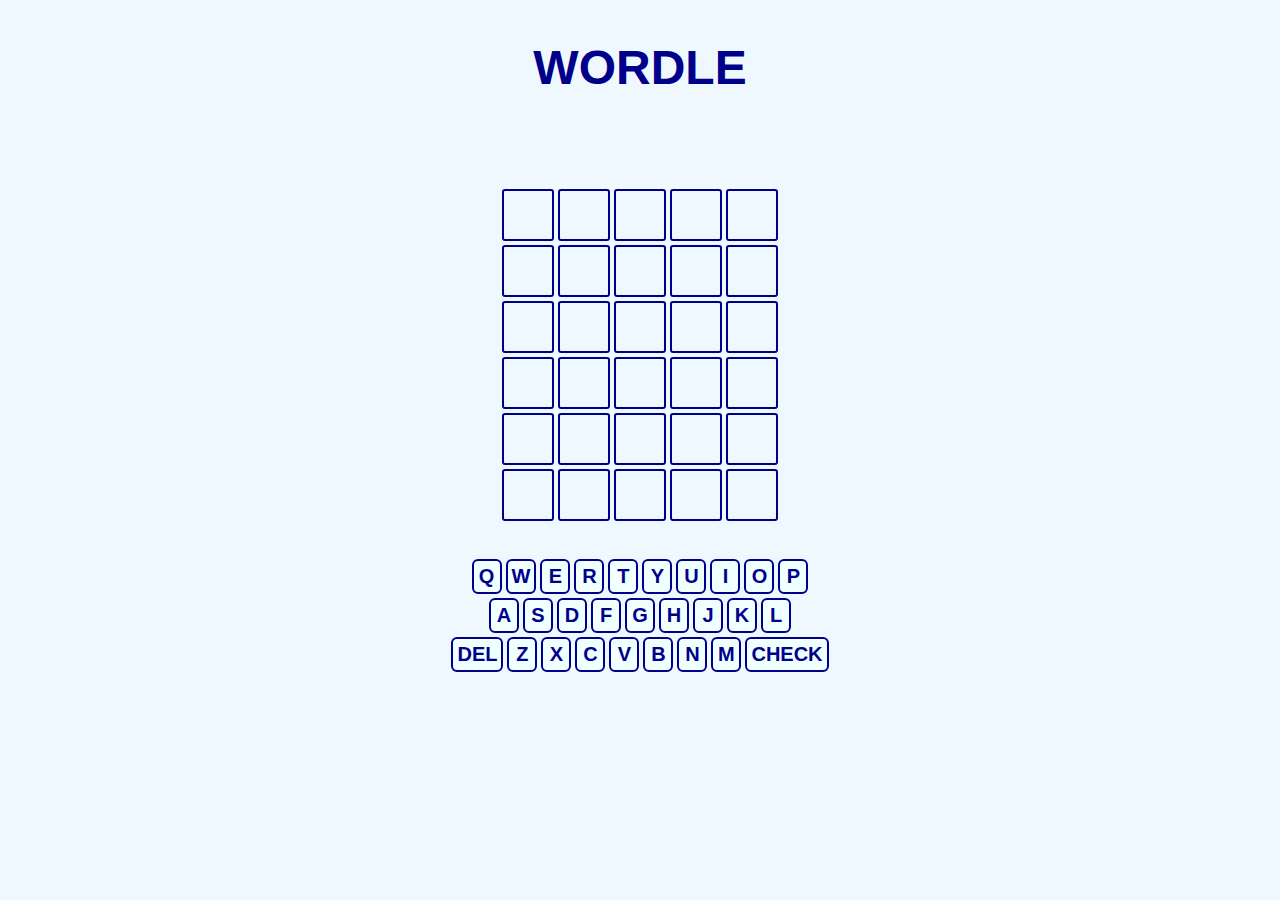
==== index.html @ 443fb84d "README." ====
<!DOCTYPE html>
<html lang="en">

<head>
    <meta charset="UTF-8">
    <meta name="viewport" content="width=device-width, initial-scale=1.0">
    <meta http-equiv="X-UA-Compatible" content="ie=edge">
    <title>Wordle</title>
    <link rel="stylesheet" href="style.css">
    <script src="wordlist.js"></script>
    <script src="script.js" defer></script>
</head>

<body>
    <h1>WORDLE</h1>
    <h3 id="errorMsg"></h3>
    <div id="userAttempts"> </div>
    <div class="keyboard" id="keyboard-cont">
        <div class="first-row">
            <button class="key">Q</button>
            <button class="key">W</button>
            <button class="key">E</button>
            <button class="key">R</button>
            <button class="key">T</button>
            <button class="key">Y</button>
            <button class="key">U</button>
            <button class="key">I</button>
            <button class="key">O</button>
            <button class="key">P</button>
        </div>
        <div class="second-row">
            <button class="key">A</button>
            <button class="key">S</button>
            <button class="key">D</button>
            <button class="key">F</button>
            <button class="key">G</button>
            <button class="key">H</button>
            <button class="key">J</button>
            <button class="key">K</button>
            <button class="key">L</button>
        </div>
        <div class="third-row">
            <button class="key" >DEL</button>
            <button class="key">Z</button>
            <button class="key">X</button>
            <button class="key">C</button>
            <button class="key">V</button>
            <button class="key">B</button>
            <button class="key">N</button>
            <button class="key">M</button>
            <button id="guess">CHECK</button>
        </div>
    </div>
</body>

</html>
---- style.css ----
body {
    display: flex;
    flex-direction: column;
    font-family: Arial, Helvetica, sans-serif; 
    background-color: aliceblue;
}

h1 {
    display: flex;
    justify-content: center;
    color: darkblue;
    font-size: 48px;
    
}
h2 {
    color: darkblue;
    font-size: 24px;
}
p {
    color: darkblue;
    font-size: 36px;
}
#errorMsg {
    display: flex;
    justify-content: center;
    margin: 20px;
}

#userAttempts {
    display: flex;
    align-items: center;
    flex-direction: column;
    margin-top: 20px;
    margin-bottom: 20px;
}
.wordRow {
    display: flex;      
}
#keyboard-cont {
    margin: 16px 0;
    display: flex;
    flex-direction: column;
    align-items: center;
}
#keyboard-cont div {
    display: flex;
}
.letterBox {
    display: flex;
    justify-content: center;
    align-items: center;
    border: 2px solid darkblue;
    border-radius: 3px;
    margin: 2px;
    font-size: 40px;
    font-weight: 700;
    height: 48px;
    width: 48px;
}
  
.second-row {
    margin: 4px 0;
}
.key, #guess {
    font-size: 20px;
    font-weight: 700;
    justify-content: center;
    padding: 4px;
    margin: 0 2px;
    display: flex;
    min-width: 30px;
    color: darkblue;
    background-color: azure;
    border-radius: 6px;
    border: 2px solid darkblue;
}
.rightPlace {
    background-color: darkblue;
    border: 2px solid darkblue;
    color: white;
}
.rightPlace > p {
    color: white;
}
.wrongPlace {
    background-color: goldenrod ;
    border: 2px solid goldenrod;
    color: white;
}
.wrongPlace > p {
    color: white;
}
.notFound {
    background-color: lightgray;
    border: 2px solid lightgray;
    color: white;
}
.notFound > p{
    color: white;
}
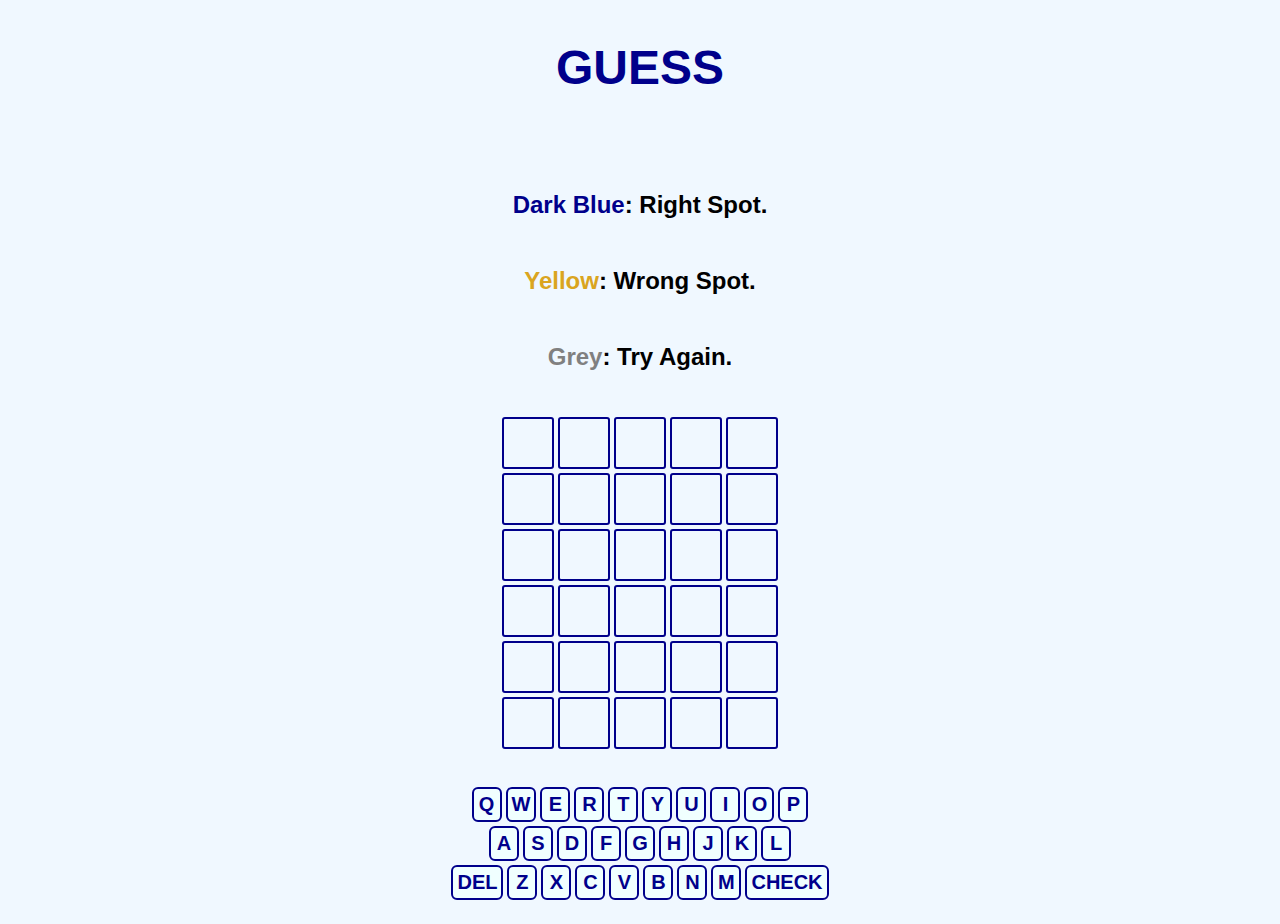
==== commit 5e8c0a1d: "intro and reset button" ====
--- a/index.html
+++ b/index.html
@@ -12,8 +12,11 @@
 </head>
 
 <body>
-    <h1>WORDLE</h1>
+    <h1>GUESS</h1>
     <h3 id="errorMsg"></h3>
+    <h3 class="intro"><span style="color: darkblue;">Dark Blue</span>: Right Spot.</h3>
+    <h3 class="intro"><span style="color: goldenrod;">Yellow</span>: Wrong Spot.</h3>
+    <h3 class="intro"><span style="color: grey;">Grey</span>: Try Again.</h3>
     <div id="userAttempts"> </div>
     <div class="keyboard" id="keyboard-cont">
         <div class="first-row">
--- a/style.css
+++ b/style.css
@@ -12,9 +12,12 @@
     font-size: 48px;
     
 }
-h2 {
-    color: darkblue;
+h3 {
+    display: flex;
+    color: black;
     font-size: 24px;
+    justify-content: center;
+    margin: none;
 }
 p {
     color: darkblue;
@@ -97,4 +100,11 @@
 }
 .notFound > p{
     color: white;
+}
+#tryAgain {
+    display: flex;
+    margin-bottom: 20px;
+    background-color: darkblue;
+    color: white;
+    width: 300px;
 }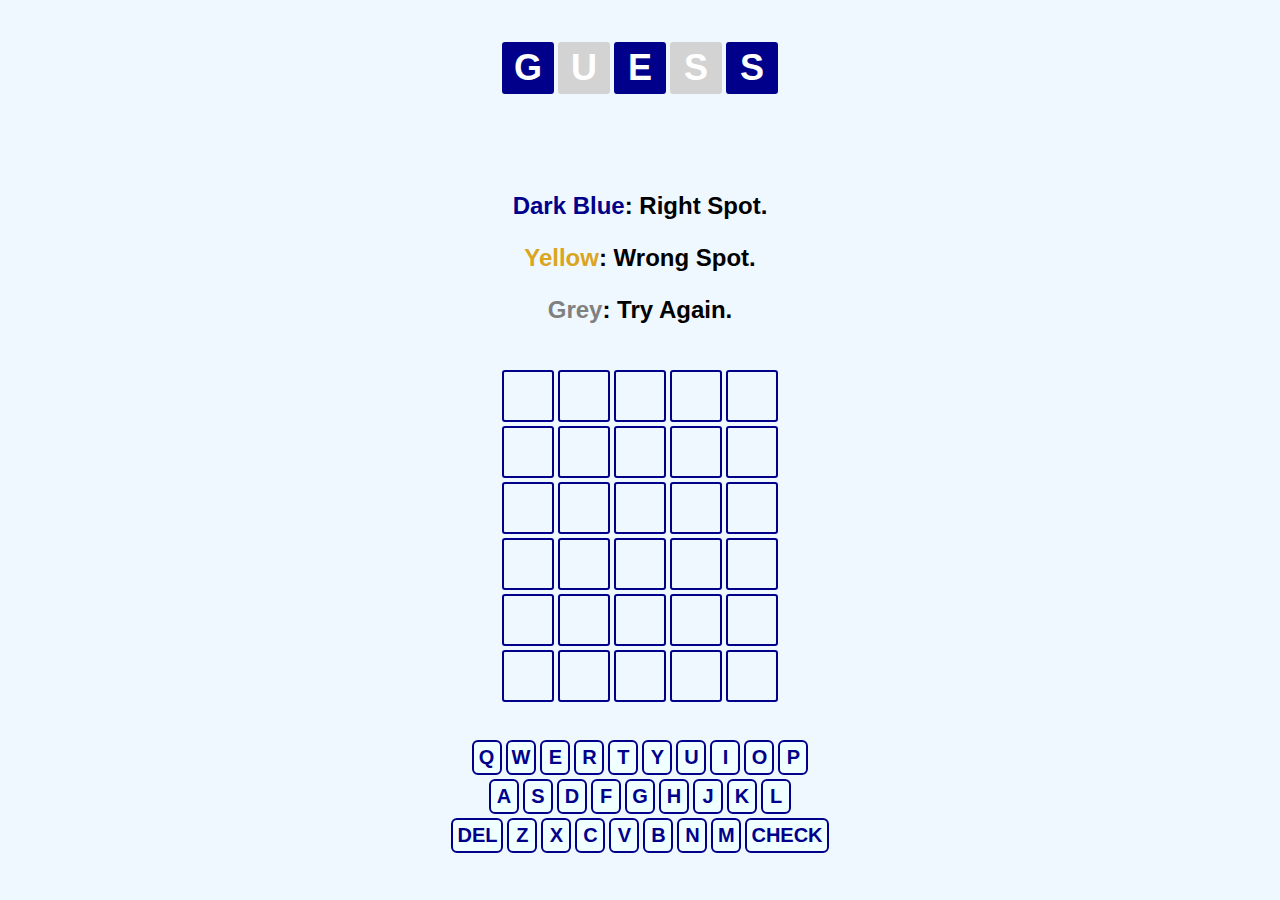
==== commit ed6cd9f7: "title colour change" ====
--- a/index.html
+++ b/index.html
@@ -12,12 +12,14 @@
 </head>
 
 <body>
-    <h1>GUESS</h1>
+    <h1 id="title"></h1>
     <h3 id="errorMsg"></h3>
-    <h3 class="intro"><span style="color: darkblue;">Dark Blue</span>: Right Spot.</h3>
-    <h3 class="intro"><span style="color: goldenrod;">Yellow</span>: Wrong Spot.</h3>
-    <h3 class="intro"><span style="color: grey;">Grey</span>: Try Again.</h3>
-    <div id="userAttempts"> </div>
+    <div id="intro">
+    <h3 class="intros"><span style="color: darkblue;">Dark Blue</span>: Right Spot.</h3>
+    <h3 class="intros"><span style="color: goldenrod;">Yellow</span>: Wrong Spot.</h3>
+    <h3 class="intros"><span style="color: grey;">Grey</span>: Try Again.</h3>
+    </div>
+    <div id="userAttempts"></div>
     <div class="keyboard" id="keyboard-cont">
         <div class="first-row">
             <button class="key">Q</button>
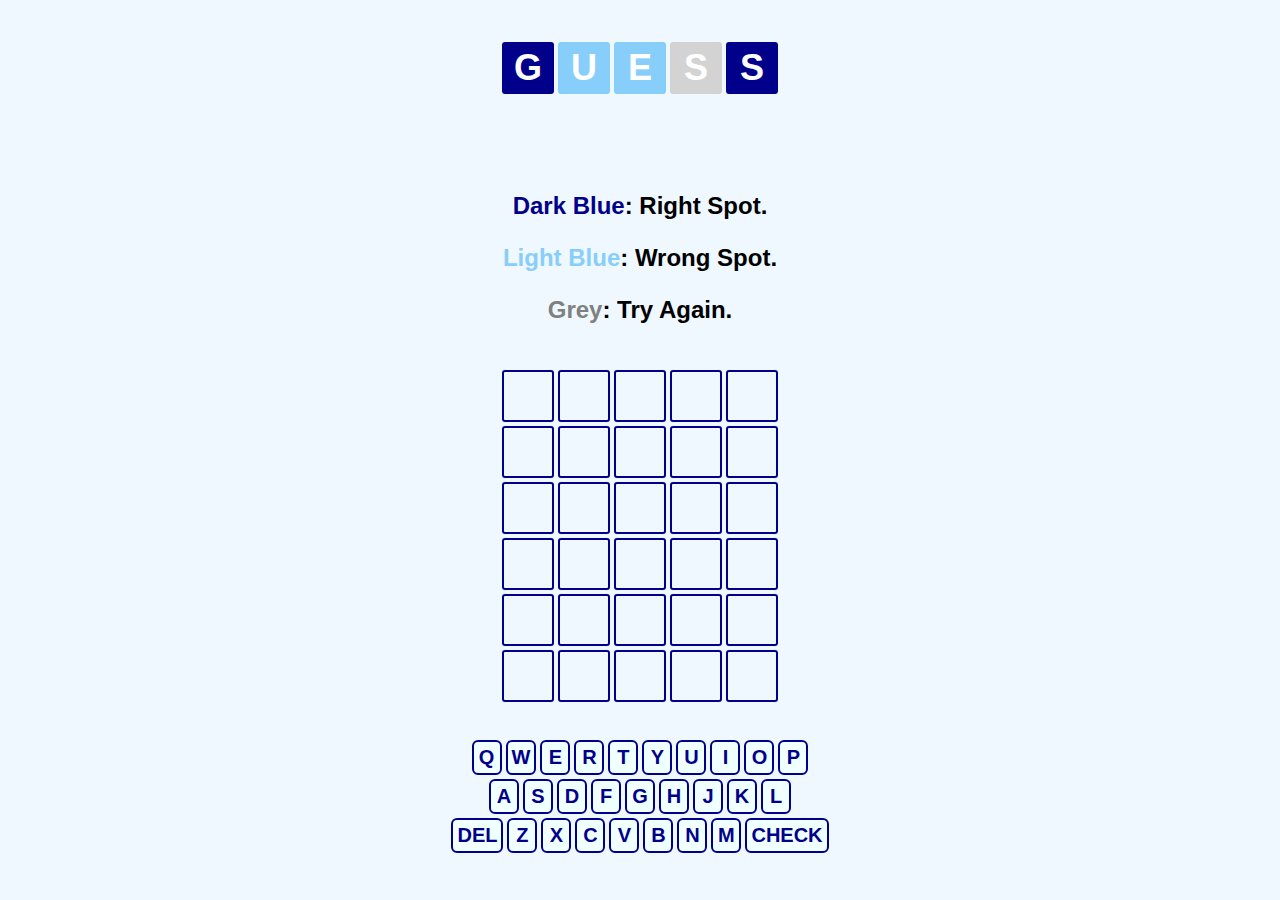
==== commit 6a66ecbd: "colour change" ====
--- a/index.html
+++ b/index.html
@@ -16,7 +16,7 @@
     <h3 id="errorMsg"></h3>
     <div id="intro">
     <h3 class="intros"><span style="color: darkblue;">Dark Blue</span>: Right Spot.</h3>
-    <h3 class="intros"><span style="color: goldenrod;">Yellow</span>: Wrong Spot.</h3>
+    <h3 class="intros"><span style="color: lightskyblue;">Light Blue</span>: Wrong Spot.</h3>
     <h3 class="intros"><span style="color: grey;">Grey</span>: Try Again.</h3>
     </div>
     <div id="userAttempts"></div>
--- a/style.css
+++ b/style.css
@@ -86,8 +86,8 @@
     color: white;
 }
 .wrongPlace {
-    background-color: goldenrod ;
-    border: 2px solid goldenrod;
+    background-color: lightskyblue ;
+    border: 2px solid lightskyblue;
     color: white;
 }
 .wrongPlace > p {
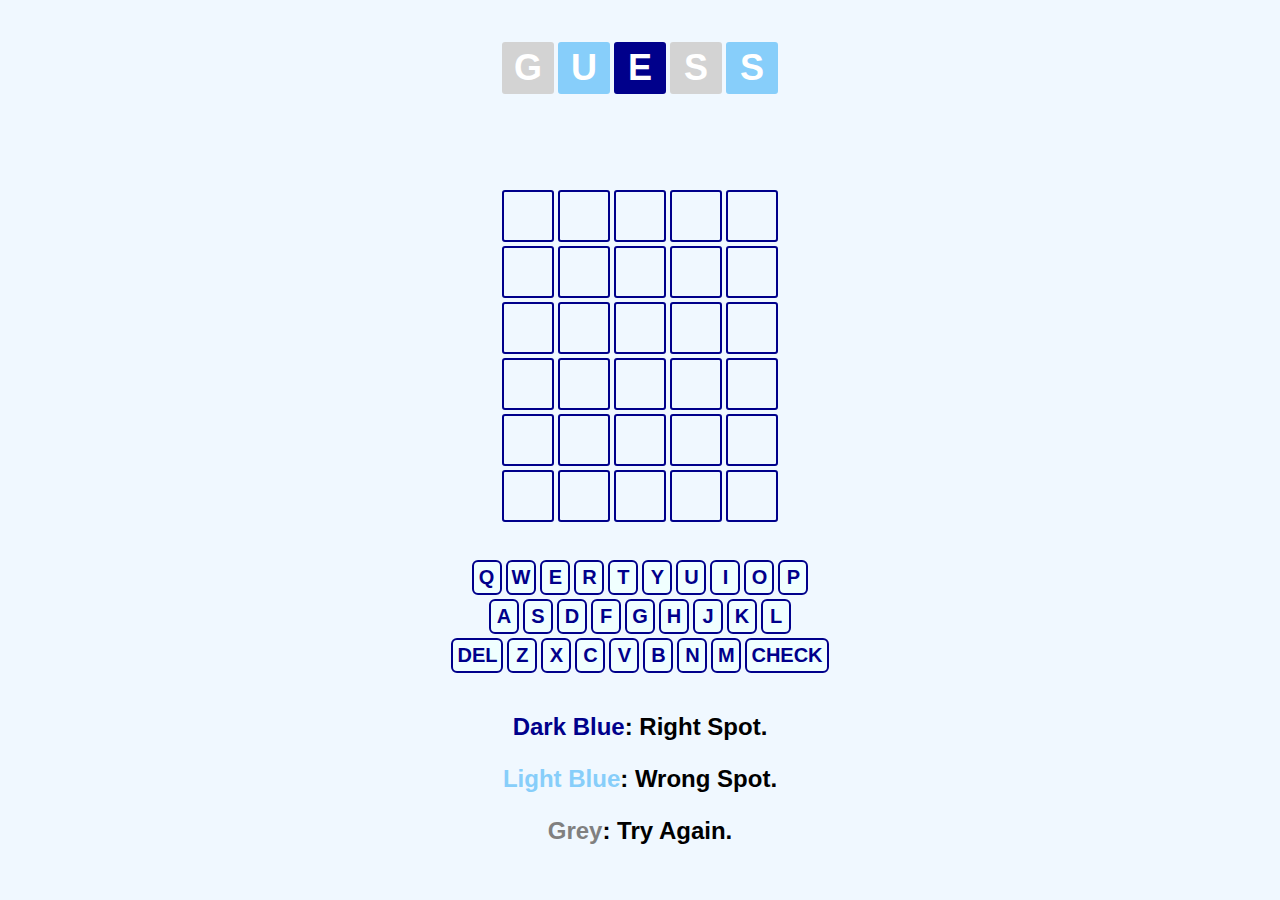
==== commit 3b11d200: "reset functionality and score counter" ====
--- a/index.html
+++ b/index.html
@@ -8,17 +8,12 @@
     <title>Wordle</title>
     <link rel="stylesheet" href="style.css">
     <script src="wordlist.js"></script>
-    <script src="script.js" defer></script>
+    <script src="script copy.js" defer></script>
 </head>
 
 <body>
     <h1 id="title"></h1>
     <h3 id="errorMsg"></h3>
-    <div id="intro">
-    <h3 class="intros"><span style="color: darkblue;">Dark Blue</span>: Right Spot.</h3>
-    <h3 class="intros"><span style="color: lightskyblue;">Light Blue</span>: Wrong Spot.</h3>
-    <h3 class="intros"><span style="color: grey;">Grey</span>: Try Again.</h3>
-    </div>
     <div id="userAttempts"></div>
     <div class="keyboard" id="keyboard-cont">
         <div class="first-row">
@@ -56,6 +51,11 @@
             <button id="guess">CHECK</button>
         </div>
     </div>
+        <div id="intro">
+            <h3 class="intros"><span style="color: darkblue;">Dark Blue</span>: Right Spot.</h3>
+            <h3 class="intros"><span style="color: lightskyblue;">Light Blue</span>: Wrong Spot.</h3>
+            <h3 class="intros"><span style="color: grey;">Grey</span>: Try Again.</h3>
+            </div>
 </body>
 
 </html>
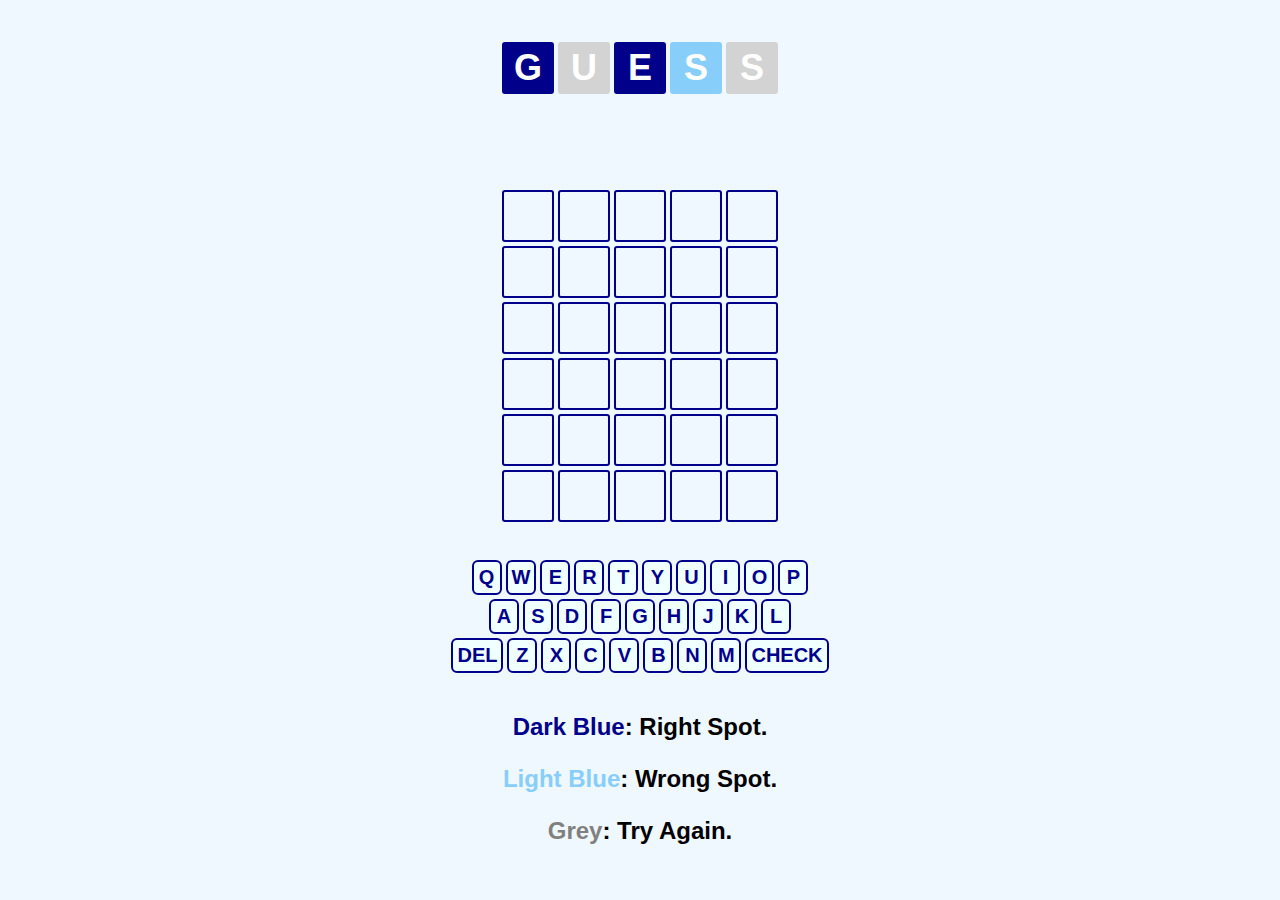
==== commit 806a361e: "v1.02" ====
--- a/index.html
+++ b/index.html
@@ -5,7 +5,7 @@
     <meta charset="UTF-8">
     <meta name="viewport" content="width=device-width, initial-scale=1.0">
     <meta http-equiv="X-UA-Compatible" content="ie=edge">
-    <title>Wordle</title>
+    <title>WORDLE v1.02</title>
     <link rel="stylesheet" href="style.css">
     <script src="wordlist.js"></script>
     <script src="script copy.js" defer></script>
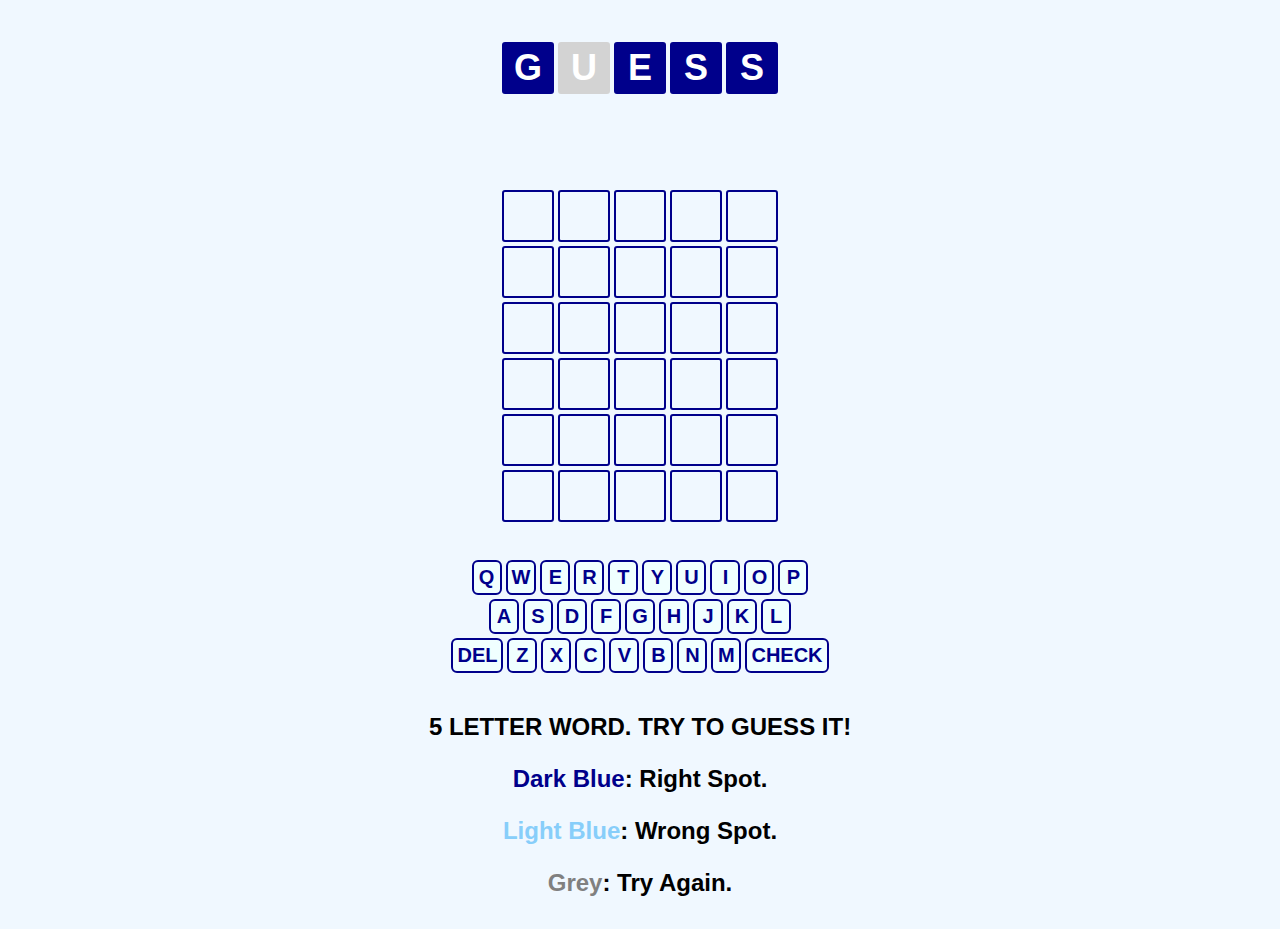
==== commit 8181a4ec: "still working" ====
--- a/index.html
+++ b/index.html
@@ -52,10 +52,11 @@
         </div>
     </div>
         <div id="intro">
+            <h3 class="intros" style="text-transform: uppercase;">5 Letter Word. Try to guess it!</h3>
             <h3 class="intros"><span style="color: darkblue;">Dark Blue</span>: Right Spot.</h3>
             <h3 class="intros"><span style="color: lightskyblue;">Light Blue</span>: Wrong Spot.</h3>
             <h3 class="intros"><span style="color: grey;">Grey</span>: Try Again.</h3>
-            </div>
+        </div>
 </body>
 
 </html>
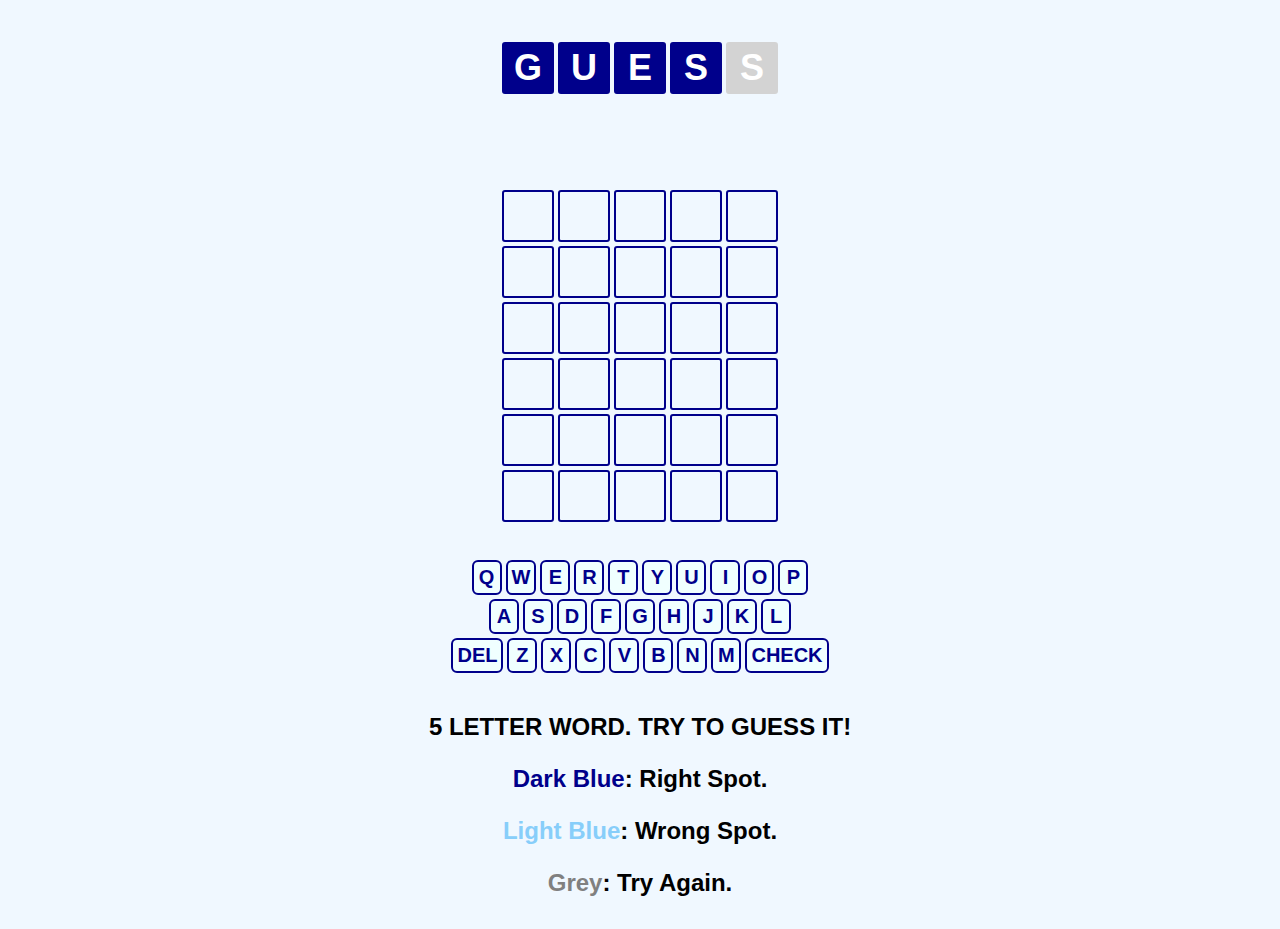
==== commit 3549e83e: "mobile functionality" ====
--- a/index.html
+++ b/index.html
@@ -8,7 +8,7 @@
     <title>WORDLE v1.02</title>
     <link rel="stylesheet" href="style.css">
     <script src="wordlist.js"></script>
-    <script src="script copy.js" defer></script>
+
 </head>
 
 <body>
@@ -53,10 +53,11 @@
     </div>
         <div id="intro">
             <h3 class="intros" style="text-transform: uppercase;">5 Letter Word. Try to guess it!</h3>
-            <h3 class="intros"><span style="color: darkblue;">Dark Blue</span>: Right Spot.</h3>
+            <h3 class="intros"><span style="color: darkblue;">Dark Blue</span>: Right Spot.</span></h3>
             <h3 class="intros"><span style="color: lightskyblue;">Light Blue</span>: Wrong Spot.</h3>
             <h3 class="intros"><span style="color: grey;">Grey</span>: Try Again.</h3>
         </div>
+        <script src="script_copy.js" defer></script>
 </body>
 
 </html>
